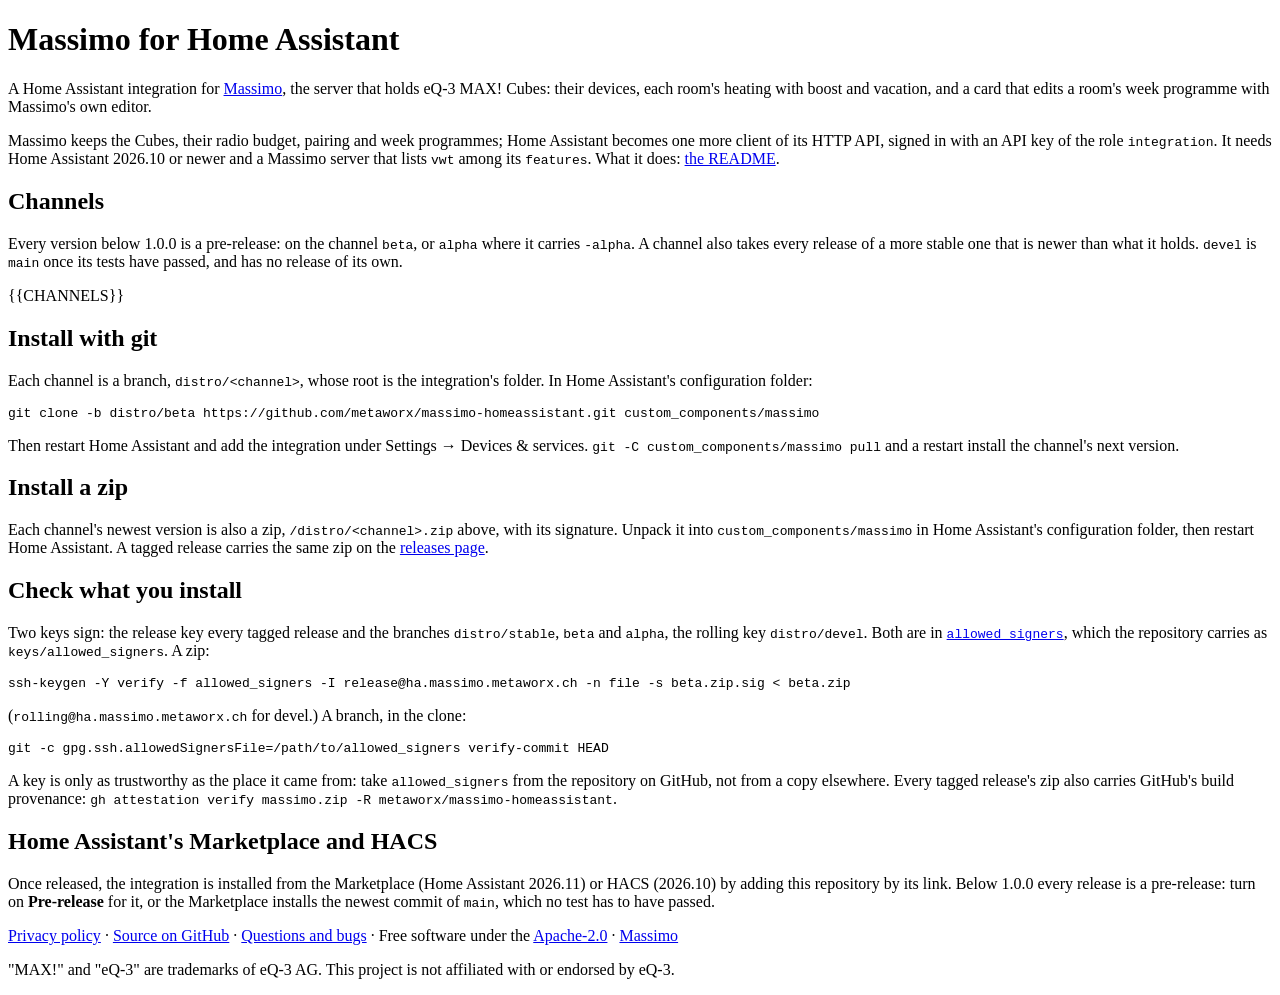
==== site/index.html @ 5b91d68c "ci(distro): CI releases signed zips and the distro branches each channel installs from AP Integratio" ====
<!DOCTYPE html>
<html lang="en">
<head>
<meta charset="utf-8">
<meta name="viewport" content="width=device-width, initial-scale=1">
<title>Massimo for Home Assistant</title>
<meta name="description" content="A Home Assistant integration for Massimo, the server for eQ-3 MAX! Cubes: rooms, devices, week programmes.">
<!-- The site's home (CONTRIBUTING.md, "The site"): site/build.sh puts the
     channels it finds in place of the placeholder below. Links are
     absolute, so that they hold wherever the page is shown. -->
<link rel="stylesheet" href="/site.css">
</head>
<body>
<header>
<h1>Massimo for Home Assistant</h1>
<p>A Home Assistant integration for <a href="https://massimo.metaworx.ch/">Massimo</a>, the server that holds eQ-3 MAX! Cubes: their devices, each room's heating with boost and vacation, and a card that edits a room's week programme with Massimo's own editor.</p>
</header>
<main>
<p>Massimo keeps the Cubes, their radio budget, pairing and week programmes; Home Assistant becomes one more client of its HTTP API, signed in with an API key of the role <code>integration</code>. It needs Home Assistant 2026.10 or newer and a Massimo server that lists <code>vwt</code> among its <code>features</code>. What it does: <a href="/readme.html">the README</a>.</p>

<h2 id="channels">Channels</h2>
<p>Every version below 1.0.0 is a pre-release: on the channel <code>beta</code>, or <code>alpha</code> where it carries <code>-alpha</code>. A channel also takes every release of a more stable one that is newer than what it holds. <code>devel</code> is <code>main</code> once its tests have passed, and has no release of its own.</p>
{{CHANNELS}}

<h2 id="git">Install with git</h2>
<p>Each channel is a branch, <code>distro/&lt;channel&gt;</code>, whose root is the integration's folder. In Home Assistant's configuration folder:</p>
<pre><code>git clone -b distro/beta https://github.com/metaworx/massimo-homeassistant.git custom_components/massimo
</code></pre>
<p>Then restart Home Assistant and add the integration under Settings → Devices &amp; services. <code>git -C custom_components/massimo pull</code> and a restart install the channel's next version.</p>

<h2 id="zip">Install a zip</h2>
<p>Each channel's newest version is also a zip, <code>/distro/&lt;channel&gt;.zip</code> above, with its signature. Unpack it into <code>custom_components/massimo</code> in Home Assistant's configuration folder, then restart Home Assistant. A tagged release carries the same zip on the <a href="https://github.com/metaworx/massimo-homeassistant/releases">releases page</a>.</p>

<h2 id="verify">Check what you install</h2>
<p>Two keys sign: the release key every tagged release and the branches <code>distro/stable</code>, <code>beta</code> and <code>alpha</code>, the rolling key <code>distro/devel</code>. Both are in <a href="/keys/allowed_signers"><code>allowed_signers</code></a>, which the repository carries as <code>keys/allowed_signers</code>. A zip:</p>
<pre><code>ssh-keygen -Y verify -f allowed_signers -I release@ha.massimo.metaworx.ch -n file -s beta.zip.sig &lt; beta.zip
</code></pre>
<p>(<code>rolling@ha.massimo.metaworx.ch</code> for devel.) A branch, in the clone:</p>
<pre><code>git -c gpg.ssh.allowedSignersFile=/path/to/allowed_signers verify-commit HEAD
</code></pre>
<p>A key is only as trustworthy as the place it came from: take <code>allowed_signers</code> from the repository on GitHub, not from a copy elsewhere. Every tagged release's zip also carries GitHub's build provenance: <code>gh attestation verify massimo.zip -R metaworx/massimo-homeassistant</code>.</p>

<h2 id="marketplace">Home Assistant's Marketplace and HACS</h2>
<p>Once released, the integration is installed from the Marketplace (Home Assistant 2026.11) or HACS (2026.10) by adding this repository by its link. Below 1.0.0 every release is a pre-release: turn on <strong>Pre-release</strong> for it, or the Marketplace installs the newest commit of <code>main</code>, which no test has to have passed.</p>
</main>
<footer>
<p><a href="/privacy.html">Privacy policy</a> · <a href="https://github.com/metaworx/massimo-homeassistant">Source on GitHub</a> · <a href="https://github.com/metaworx/massimo-homeassistant/issues">Questions and bugs</a> · Free software under the <a href="https://github.com/metaworx/massimo-homeassistant/blob/main/LICENSE">Apache-2.0</a> · <a href="https://massimo.metaworx.ch/">Massimo</a></p>
<p>&quot;MAX!&quot; and &quot;eQ-3&quot; are trademarks of eQ-3 AG.
This project is not affiliated with or endorsed by eQ-3.</p>
</footer>
</body>
</html>
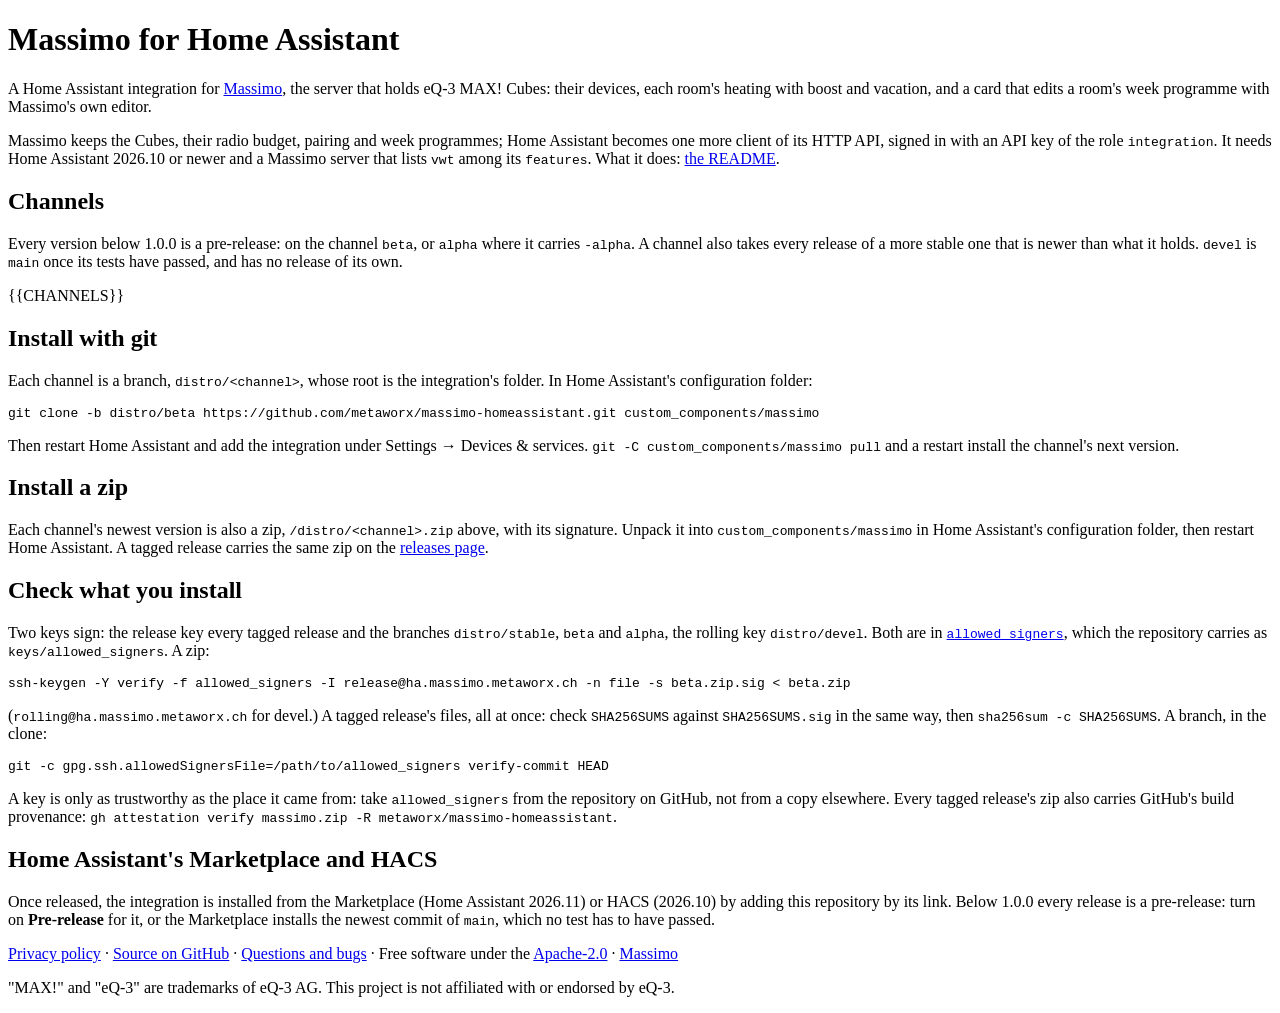
==== commit 3c63c76c: "feat(distro): A release signs its SHA256SUMS too AP Integration v1.7, Block 8, D59-A: an unsigned SH" ====
--- a/site/index.html
+++ b/site/index.html
@@ -35,7 +35,7 @@
 <p>Two keys sign: the release key every tagged release and the branches <code>distro/stable</code>, <code>beta</code> and <code>alpha</code>, the rolling key <code>distro/devel</code>. Both are in <a href="/keys/allowed_signers"><code>allowed_signers</code></a>, which the repository carries as <code>keys/allowed_signers</code>. A zip:</p>
 <pre><code>ssh-keygen -Y verify -f allowed_signers -I release@ha.massimo.metaworx.ch -n file -s beta.zip.sig &lt; beta.zip
 </code></pre>
-<p>(<code>rolling@ha.massimo.metaworx.ch</code> for devel.) A branch, in the clone:</p>
+<p>(<code>rolling@ha.massimo.metaworx.ch</code> for devel.) A tagged release's files, all at once: check <code>SHA256SUMS</code> against <code>SHA256SUMS.sig</code> in the same way, then <code>sha256sum -c SHA256SUMS</code>. A branch, in the clone:</p>
 <pre><code>git -c gpg.ssh.allowedSignersFile=/path/to/allowed_signers verify-commit HEAD
 </code></pre>
 <p>A key is only as trustworthy as the place it came from: take <code>allowed_signers</code> from the repository on GitHub, not from a copy elsewhere. Every tagged release's zip also carries GitHub's build provenance: <code>gh attestation verify massimo.zip -R metaworx/massimo-homeassistant</code>.</p>
